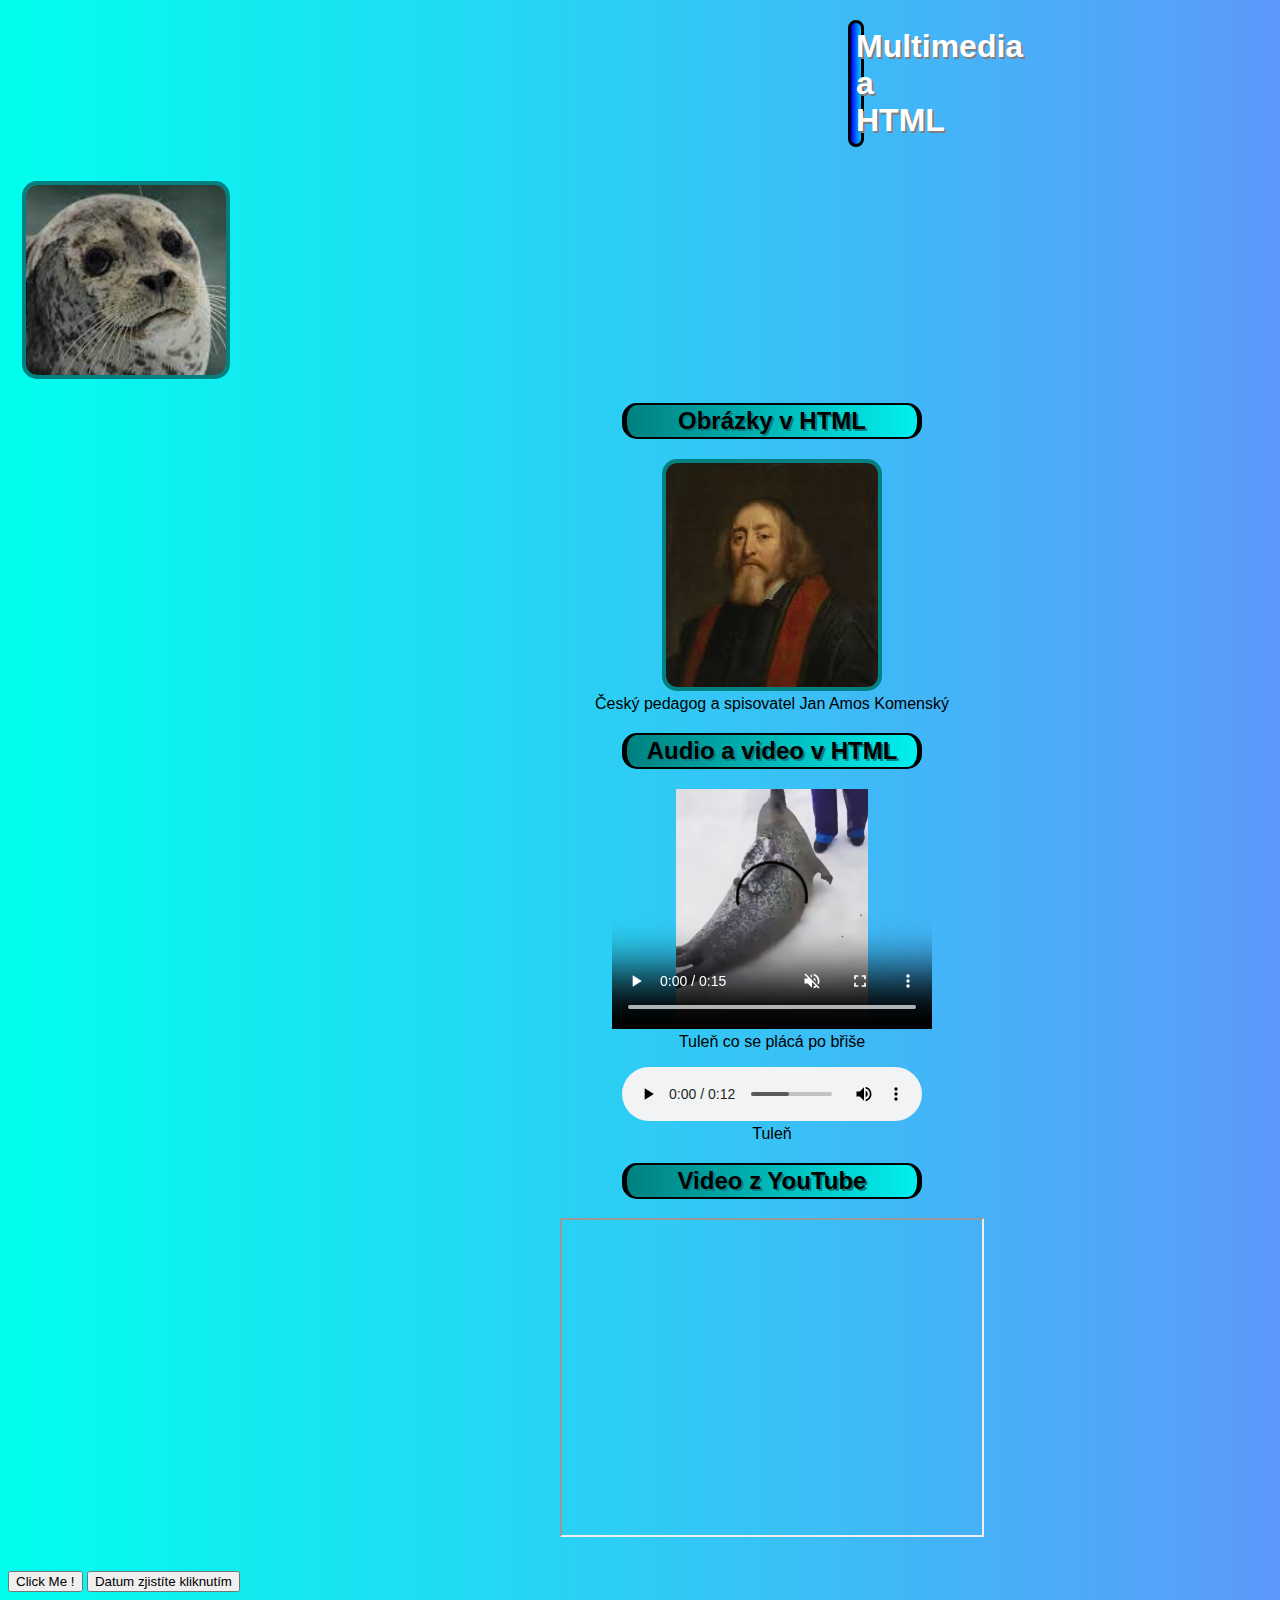
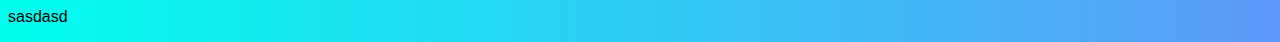
==== multimedia.html @ ccc505d2 "02 - uprava stylu, animace" ====
<!DOCTYPE html>
<html lang="cs">
    <head>
        <title>Multimédia a HTML</title>
        <meta charset="UTF-8">
        <meta name="viewport" content="width=device-width, initial-scale=1">
        <link href="css/styles.css" rel="stylesheet">
        <link href="css/multimedia.css" rel="stylesheet">
    </head>
    <body>
        <header>
            <h1>Multimedia a HTML</h1>
            <div class="mode">
            <button class="button" onclick="zmena()">Přepnout stránku do "Dark Mode".</button>           
            <button class="button" onclick="zmena1()">Přepnout stránku do "Light Mode".</button>
            </div>
            
        </header>
        <main>
            <div class="anim"><img src="./img/tulen.png"></div>
            <h2>Obrázky v HTML</h2>
            <figure>
                <img src="img/komensky.png" alt="Jan Amos Komenský">
                <figcaption>Český pedagog a spisovatel Jan Amos Komenský</figcaption>
            </figure>
            <h2>Audio a video v HTML</h2>
            <div class="uli">
            </div>
            <figure>
                <!--Video-->
                <video width="320" height="240" controls muted>
                    <source src="img/Seal_clapping.mp4" type="video/mp4">
                        Váš prohlížeč tento formát nepodporuje.
                </video>
                <figcaption>Tuleň co se plácá po břiše</figcaption>
            </figure>
                <!--Audio-->
            <figure>
                <audio controls autoplay>
                    <source src="img/seal.wav" type="audio/wav">
                        Váš prohlížeš tento formát nepodporuje.                       
                    </audio>
                    <figcaption>Tuleň</figcaption>
            </figure>
            <h2>Video z YouTube</h2>
            <figure>
            <iframe width="420" height="315" src="https://www.youtube.com/watch?v=tsDxdAdv_Qs"></iframe>
            </figure>
        </main>
        <button type="button" onclick="d()">Click Me !</button>
        <button type="button" onclick="document.getElementById('demo').innerHTML = Date()">Datum zjistíte kliknutím</button>
        <p id="demo"></p>
        <p id="p2">sasdasd</p>
        <script>
            function d() {
            document.getElementById("demo").innerHTML = ":)";
              
            }
            function zmena() {
            document.body.style.backgroundImage = "linear-gradient(to right,rgb(24,23,23), grey)";
            document.body.style.color = "rgb(214, 214, 110)";
            }
            function zmena1() {
            document.body.style.backgroundImage = "linear-gradient(to right,#00ffee, #0062ff9f)";
            document.body.style.color = "black";
                
            }

        </script>
    
    </body>
</html>
---- css/styles.css ----
body {
    font-family: Arial, Helvetica, sans-serif;
}

h1 {
    background-color: #00ccff !important;
    color: white;
    text-align: center;
}
---- css/multimedia.css ----
.mode {

    border: black solid 3px;
    margin-left: 1850px;
    margin-bottom: 10px;
    padding: 10px;
    background-image: repeating-linear-gradient(to right, teal , white, teal);
    border-radius: 15px;
    position: fixed;
    bottom: 0;
}


body {
    background-image: linear-gradient(to right,#00ffee, #0062ff9f);
}

img {
    border: teal 4px solid;
    border-radius: 15px;
    
}

figure {
    text-align: center;
}

img:hover {
    transition: 1s;
    opacity: 0;
}

body {
    background-color: whitesmoke;
    scroll-behavior: smooth;
}

.anim {
    position: relative;
    animation: mymove 5s ;
    animation-timing-function: linear;
}

@keyframes mymove {
    from {left: 0px;}
    to {left: 1300px;}

    
}

main {
    width: 1500px;
    margin: auto;    
    padding: 10px;
    border-radius: 30px;
    border: 4px solid transparent;

    background-origin: border-box;
     
}

h1 {
    margin: 0px 840px;
    background-image: linear-gradient(to left, rgba(49, 49, 226, 0.014), rgb(0, 0, 255));
    border-radius: 40px;
    padding: 5px;
    margin-top: 20px;
    border: black 3px solid;
    margin-bottom: 20px;
    text-shadow: grey 2px 2px;
}

h1:hover {
    background-image: linear-gradient(to left, rgba(255, 7, 7, 0.459), rgb(255, 0, 0));
}

h2 {
    text-align: center;
    background-image: linear-gradient(to left, rgb(3, 240, 240), teal);
    border-radius: 15px;
    margin-left: 600px;
    margin-right: 600px;
    border: black solid;
    border-width: 2px 5px;
    padding: 2px;
    color: black;
    text-shadow: teal 2px 2px;
}
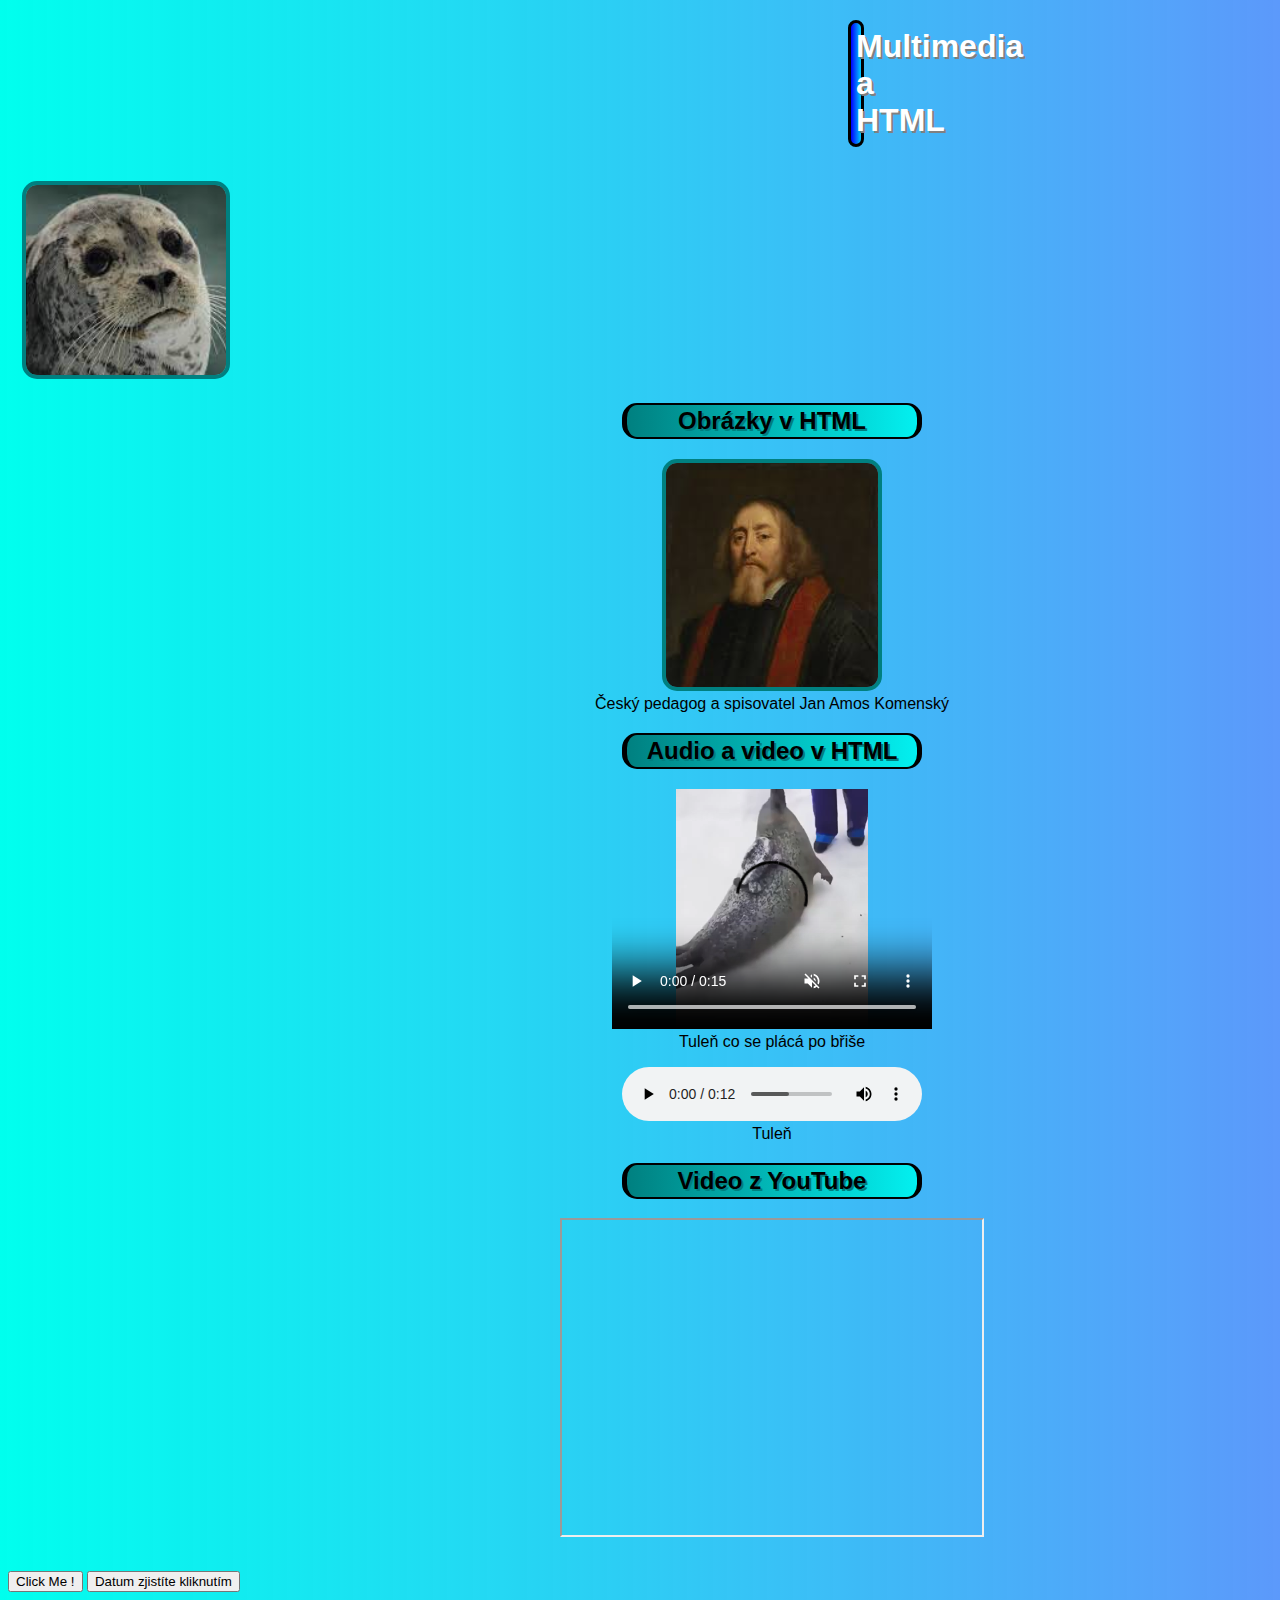
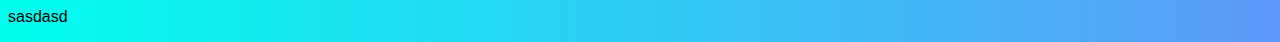
==== commit 7fef6792: "03 - uprava" ====
--- a/multimedia.html
+++ b/multimedia.html
@@ -1,72 +1,70 @@
-<!DOCTYPE html>
-<html lang="cs">
-    <head>
-        <title>Multimédia a HTML</title>
-        <meta charset="UTF-8">
-        <meta name="viewport" content="width=device-width, initial-scale=1">
-        <link href="css/styles.css" rel="stylesheet">
-        <link href="css/multimedia.css" rel="stylesheet">
-    </head>
-    <body>
-        <header>
-            <h1>Multimedia a HTML</h1>
-            <div class="mode">
-            <button class="button" onclick="zmena()">Přepnout stránku do "Dark Mode".</button>           
-            <button class="button" onclick="zmena1()">Přepnout stránku do "Light Mode".</button>
-            </div>
-            
-        </header>
-        <main>
-            <div class="anim"><img src="./img/tulen.png"></div>
-            <h2>Obrázky v HTML</h2>
-            <figure>
-                <img src="img/komensky.png" alt="Jan Amos Komenský">
-                <figcaption>Český pedagog a spisovatel Jan Amos Komenský</figcaption>
-            </figure>
-            <h2>Audio a video v HTML</h2>
-            <div class="uli">
-            </div>
-            <figure>
-                <!--Video-->
-                <video width="320" height="240" controls muted>
-                    <source src="img/Seal_clapping.mp4" type="video/mp4">
-                        Váš prohlížeč tento formát nepodporuje.
-                </video>
-                <figcaption>Tuleň co se plácá po břiše</figcaption>
-            </figure>
-                <!--Audio-->
-            <figure>
-                <audio controls autoplay>
-                    <source src="img/seal.wav" type="audio/wav">
-                        Váš prohlížeš tento formát nepodporuje.                       
-                    </audio>
-                    <figcaption>Tuleň</figcaption>
-            </figure>
-            <h2>Video z YouTube</h2>
-            <figure>
-            <iframe width="420" height="315" src="https://www.youtube.com/watch?v=tsDxdAdv_Qs"></iframe>
-            </figure>
-        </main>
-        <button type="button" onclick="d()">Click Me !</button>
-        <button type="button" onclick="document.getElementById('demo').innerHTML = Date()">Datum zjistíte kliknutím</button>
-        <p id="demo"></p>
-        <p id="p2">sasdasd</p>
-        <script>
-            function d() {
-            document.getElementById("demo").innerHTML = ":)";
-              
-            }
-            function zmena() {
-            document.body.style.backgroundImage = "linear-gradient(to right,rgb(24,23,23), grey)";
-            document.body.style.color = "rgb(214, 214, 110)";
-            }
-            function zmena1() {
-            document.body.style.backgroundImage = "linear-gradient(to right,#00ffee, #0062ff9f)";
-            document.body.style.color = "black";
-                
-            }
-
-        </script>
-    
-    </body>
+<!DOCTYPE html>
+<html lang="cs">
+    <head>
+        <title>Multimédia a HTML</title>
+        <meta charset="UTF-8">
+        <meta name="viewport" content="width=device-width, initial-scale=1">
+        <link href="css/styles.css" rel="stylesheet">
+        <link href="css/multimedia.css" rel="stylesheet">
+    </head>
+    <body>
+        <header>
+            <h1>Multimedia a HTML</h1>
+            <div class="mode">
+            <button class="button" onclick="zmena()">Přepnout stránku do "Dark Mode".</button>           
+            <button class="button" onclick="zmena1()">Přepnout stránku do "Light Mode".</button>
+            </div>
+            
+        </header>
+        <main>
+            <div class="anim"><img src="./img/tulen.png"></div>
+            <h2>Obrázky v HTML</h2>
+            <figure>
+                <img src="img/komensky.png" alt="Jan Amos Komenský">
+                <figcaption>Český pedagog a spisovatel Jan Amos Komenský</figcaption>
+            </figure>
+            <h2>Audio a video v HTML</h2>
+            <figure>
+                <!--Video-->
+                <video width="320" height="240" controls muted>
+                    <source src="img/Seal_clapping.mp4" type="video/mp4">
+                        Váš prohlížeč tento formát nepodporuje.
+                </video>
+                <figcaption>Tuleň co se plácá po břiše</figcaption>
+            </figure>
+                <!--Audio-->
+            <figure>
+                <audio controls autoplay>
+                    <source src="img/seal.wav" type="audio/wav">
+                        Váš prohlížeš tento formát nepodporuje.                       
+                    </audio>
+                    <figcaption>Tuleň</figcaption>
+            </figure>
+            <h2>Video z YouTube</h2>
+            <figure>
+            <iframe width="420" height="315" src="https://www.youtube.com/watch?v=tsDxdAdv_Qs"></iframe>
+            </figure>
+        </main>
+        <button type="button" onclick="d()">Click Me !</button>
+        <button type="button" onclick="document.getElementById('demo').innerHTML = Date()">Datum zjistíte kliknutím</button>
+        <p id="demo"></p>
+        <p id="p2">sasdasd</p>
+        <script>
+            function d() {
+            document.getElementById("demo").innerHTML = ":)";
+              
+            }
+            function zmena() {
+            document.body.style.backgroundImage = "linear-gradient(to right,rgb(24,23,23), grey)";
+            document.body.style.color = "rgb(214, 214, 110)";
+            }
+            function zmena1() {
+            document.body.style.backgroundImage = "linear-gradient(to right,#00ffee, #0062ff9f)";
+            document.body.style.color = "black";
+                
+            }
+
+        </script>
+    
+    </body>
 </html>--- a/css/styles.css
+++ b/css/styles.css
@@ -1,9 +1,9 @@
-body {
-    font-family: Arial, Helvetica, sans-serif;
-}
-
-h1 {
-    background-color: #00ccff !important;
-    color: white;
-    text-align: center;
+body {
+    font-family: Arial, Helvetica, sans-serif;
+}
+
+h1 {
+    background-color: #00ccff !important;
+    color: white;
+    text-align: center;
 }--- a/css/multimedia.css
+++ b/css/multimedia.css
@@ -1,88 +1,90 @@
-.mode {
-
-    border: black solid 3px;
-    margin-left: 1850px;
-    margin-bottom: 10px;
-    padding: 10px;
-    background-image: repeating-linear-gradient(to right, teal , white, teal);
-    border-radius: 15px;
-    position: fixed;
-    bottom: 0;
-}
-
-
-body {
-    background-image: linear-gradient(to right,#00ffee, #0062ff9f);
-}
-
-img {
-    border: teal 4px solid;
-    border-radius: 15px;
-    
-}
-
-figure {
-    text-align: center;
-}
-
-img:hover {
-    transition: 1s;
-    opacity: 0;
-}
-
-body {
-    background-color: whitesmoke;
-    scroll-behavior: smooth;
-}
-
-.anim {
-    position: relative;
-    animation: mymove 5s ;
-    animation-timing-function: linear;
-}
-
-@keyframes mymove {
-    from {left: 0px;}
-    to {left: 1300px;}
-
-    
-}
-
-main {
-    width: 1500px;
-    margin: auto;    
-    padding: 10px;
-    border-radius: 30px;
-    border: 4px solid transparent;
-
-    background-origin: border-box;
-     
-}
-
-h1 {
-    margin: 0px 840px;
-    background-image: linear-gradient(to left, rgba(49, 49, 226, 0.014), rgb(0, 0, 255));
-    border-radius: 40px;
-    padding: 5px;
-    margin-top: 20px;
-    border: black 3px solid;
-    margin-bottom: 20px;
-    text-shadow: grey 2px 2px;
-}
-
-h1:hover {
-    background-image: linear-gradient(to left, rgba(255, 7, 7, 0.459), rgb(255, 0, 0));
-}
-
-h2 {
-    text-align: center;
-    background-image: linear-gradient(to left, rgb(3, 240, 240), teal);
-    border-radius: 15px;
-    margin-left: 600px;
-    margin-right: 600px;
-    border: black solid;
-    border-width: 2px 5px;
-    padding: 2px;
-    color: black;
-    text-shadow: teal 2px 2px;
-}
+.mode {
+
+    border: black solid 3px;
+    margin-left: 1850px;
+    margin-bottom: 10px;
+    padding: 10px;
+    background-image: repeating-linear-gradient(to right, teal , white, teal);
+    border-radius: 15px;
+    position: fixed;
+    bottom: 0;
+}
+
+
+body {
+    background-image: linear-gradient(to right,#00ffee, #0062ff9f);
+}
+
+img {
+    border: teal 4px solid;
+    border-radius: 15px;
+    transition: 2s;
+    
+}
+
+figure {
+    text-align: center;
+}
+
+img:hover {
+    transition: 1s;
+    opacity: 1;
+    transform: scale(1.5);
+}
+
+body {
+    background-color: whitesmoke;
+    scroll-behavior: smooth;
+}
+
+.anim {
+    position: relative;
+    animation: mymove 5s ;
+    animation-timing-function: linear;
+}
+
+@keyframes mymove {
+    from {left: 0px;}
+    to {left: 1300px;}
+
+    
+}
+
+main {
+    width: 1500px;
+    margin: auto;    
+    padding: 10px;
+    border-radius: 30px;
+    border: 4px solid transparent;
+
+    background-origin: border-box;
+     
+}
+
+h1 {
+    margin: 0px 840px;
+    background-image: linear-gradient(to left, rgba(49, 49, 226, 0.014), rgb(0, 0, 255));
+    border-radius: 40px;
+    padding: 5px;
+    margin-top: 20px;
+    border: black 3px solid;
+    margin-bottom: 20px;
+    text-shadow: grey 2px 2px;
+}
+
+h1:hover {
+    background-image: linear-gradient(to left, rgba(255, 7, 7, 0.459), rgb(255, 0, 0));
+}
+
+h2 {
+    text-align: center;
+    background-image: linear-gradient(to left, rgb(3, 240, 240), teal);
+    border-radius: 15px;
+    margin-left: 600px;
+    margin-right: 600px;
+    border: black solid;
+    border-width: 2px 5px;
+    padding: 2px;
+    color: black;
+    text-shadow: teal 2px 2px;
+}
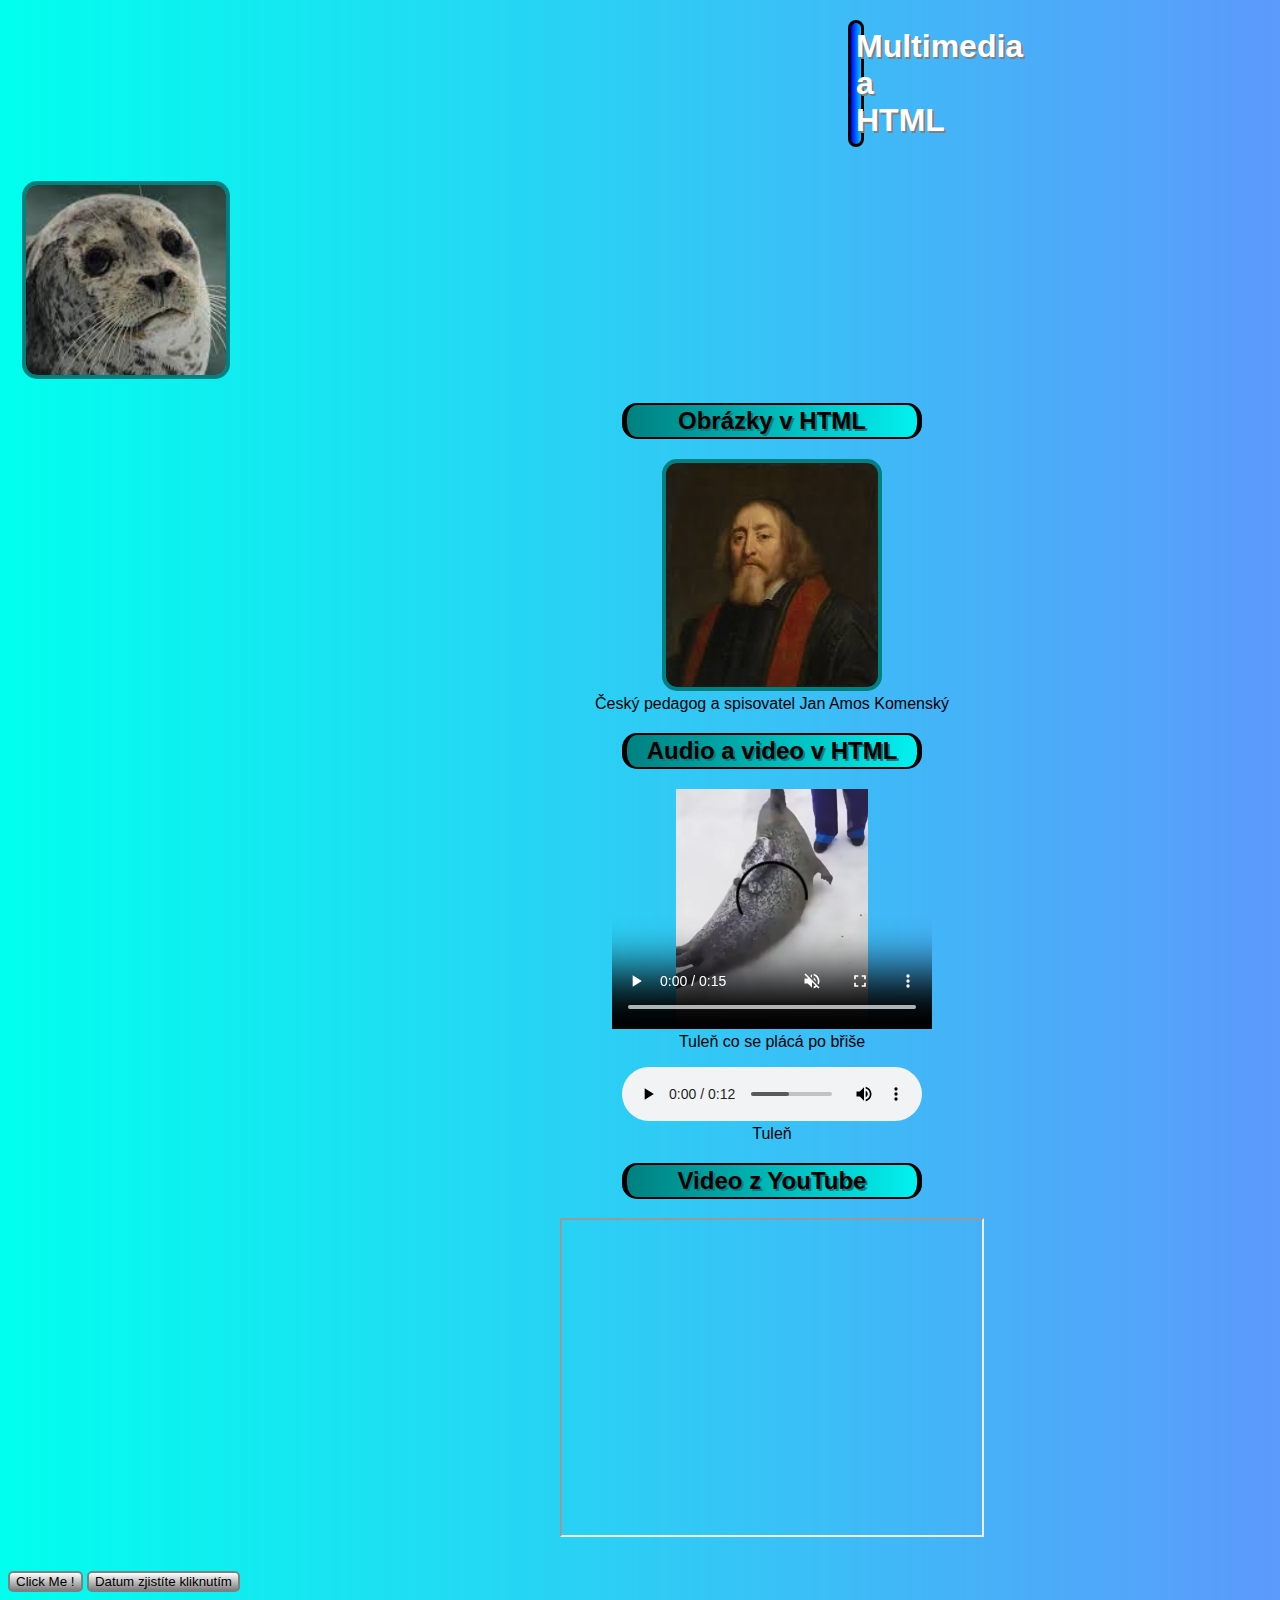
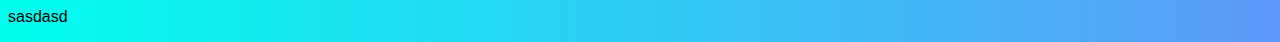
==== commit 466c5df6: "04 - Priprava fotogalerie" ====
--- a/multimedia.html
+++ b/multimedia.html
@@ -6,6 +6,8 @@
         <meta name="viewport" content="width=device-width, initial-scale=1">
         <link href="css/styles.css" rel="stylesheet">
         <link href="css/multimedia.css" rel="stylesheet">
+        <link rel="icon" href="img/tulen.png" type="image/png" sizes="24x24">
+
     </head>
     <body>
         <header>
@@ -17,7 +19,7 @@
             
         </header>
         <main>
-            <div class="anim"><img src="./img/tulen.png"></div>
+            <div class="anim"><a href="https://cs.wikipedia.org/wiki/Tule%C5%88_obecn%C3%BD" target="_blank"><img src="./img/tulen.png"></a></div>
             <h2>Obrázky v HTML</h2>
             <figure>
                 <img src="img/komensky.png" alt="Jan Amos Komenský">
@@ -52,10 +54,11 @@
         <script>
             function d() {
             document.getElementById("demo").innerHTML = ":)";
+            window.alert('kys :)');
               
             }
             function zmena() {
-            document.body.style.backgroundImage = "linear-gradient(to right,rgb(24,23,23), grey)";
+            document.body.style.backgroundImage = "linear-gradient(to bottom right ,rgb(24,23,23), rgb(24,23,28)";
             document.body.style.color = "rgb(214, 214, 110)";
             }
             function zmena1() {
--- a/css/multimedia.css
+++ b/css/multimedia.css
@@ -4,12 +4,29 @@
     margin-left: 1850px;
     margin-bottom: 10px;
     padding: 10px;
-    background-image: repeating-linear-gradient(to right, teal , white, teal);
+    background-image: linear-gradient(to bottom, grey, white);
     border-radius: 15px;
     position: fixed;
     bottom: 0;
+    margin-right: 10px;
 }
 
+button {
+    background-image: linear-gradient(to bottom, white, grey);
+    border: grey solid 2px;
+    border-radius: 5px;
+    
+}
+
+button:hover {
+    transform: scale(1.1);
+    cursor: pointer;
+    transition: 50ms;
+}
+
+button:active {
+    transform: scaleY(0.9);
+}
 
 body {
     background-image: linear-gradient(to right,#00ffee, #0062ff9f);
@@ -30,6 +47,8 @@
     transition: 1s;
     opacity: 1;
     transform: scale(1.5);
+    border: rgb(235, 38, 38) 4px solid ;
+    
 }
 
 body {
@@ -39,8 +58,8 @@
 
 .anim {
     position: relative;
-    animation: mymove 5s ;
-    animation-timing-function: linear;
+    animation: mymove 10s ;
+    animation-timing-function: steps(1,1);
 }
 
 @keyframes mymove {
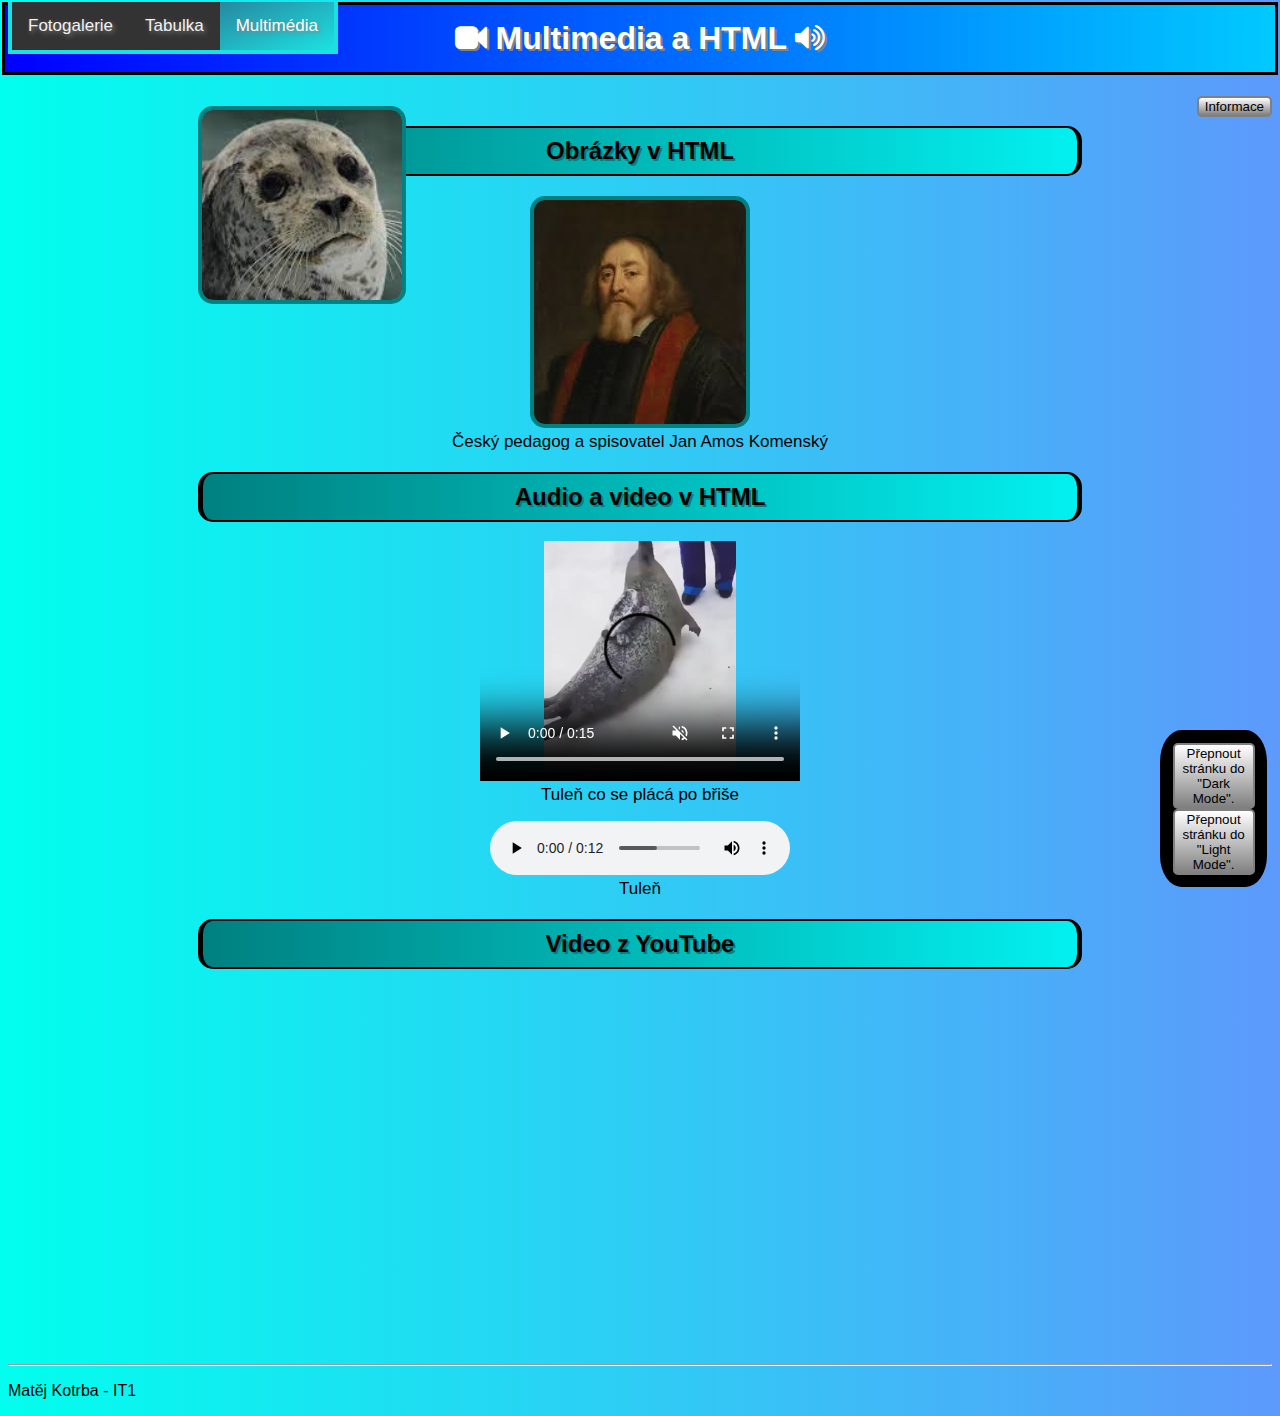
==== commit 6696326c: "Add files via upload" ====
--- a/multimedia.html
+++ b/multimedia.html
@@ -6,20 +6,35 @@
         <meta name="viewport" content="width=device-width, initial-scale=1">
         <link href="css/styles.css" rel="stylesheet">
         <link href="css/multimedia.css" rel="stylesheet">
-        <link rel="icon" href="img/tulen.png" type="image/png" sizes="24x24">
+        <link rel="icon" href="img/tulen-upraveny.png" type="image/png" sizes="50x50">
+        <link rel="stylesheet" href="https://cdnjs.cloudflare.com/ajax/libs/font-awesome/4.7.0/css/font-awesome.css"
+        integrity="sha512-5A8nwdMOWrSz20fDsjczgUidUBR8liPYU+WymTZP1lmY9G6Oc7HlZv156XqnsgNUzTyMefFTcsFH/tnJE/+xBg=="
+        crossorigin="anonymous" />
+        <link rel="stylesheet" href="https://cdnjs.cloudflare.com/ajax/libs/animate.css/4.1.1/animate.min.css" />
 
     </head>
+     
     <body>
+        
+    <!--Horní navigační lišta-->
+        <div class="topnav">
+            <a href="./galerie/index.html">Fotogalerie</a>
+            <a href="./index.html">Tabulka</a>
+            <a class="active" href="#">Multimédia</a>
+          </div>
         <header>
-            <h1>Multimedia a HTML</h1>
+            <h1 class="animate__animated animate__backInDown"><i class="fa fa-video-camera" aria-hidden="true"></i>
+                 Multimedia a HTML <i class="fa fa-volume-up" aria-hidden="true"></i>
+            </h1>
             <div class="mode">
             <button class="button" onclick="zmena()">Přepnout stránku do "Dark Mode".</button>           
             <button class="button" onclick="zmena1()">Přepnout stránku do "Light Mode".</button>
             </div>
-            
+            <button class="info" type="button" onclick="d()">Informace</button>            
         </header>
+           
         <main>
-            <div class="anim"><a href="https://cs.wikipedia.org/wiki/Tule%C5%88_obecn%C3%BD" target="_blank"><img src="./img/tulen.png"></a></div>
+            <div class="anim"><a href="https://cs.wikipedia.org/wiki/Tule%C5%88_obecn%C3%BD" target="_blank"><img class="tulen" src="./img/tulen.png" alt="Tuleň Obecný"></a></div>
             <h2>Obrázky v HTML</h2>
             <figure>
                 <img src="img/komensky.png" alt="Jan Amos Komenský">
@@ -36,7 +51,7 @@
             </figure>
                 <!--Audio-->
             <figure>
-                <audio controls autoplay>
+                <audio controls>
                     <source src="img/seal.wav" type="audio/wav">
                         Váš prohlížeš tento formát nepodporuje.                       
                     </audio>
@@ -44,17 +59,23 @@
             </figure>
             <h2>Video z YouTube</h2>
             <figure>
-            <iframe width="420" height="315" src="https://www.youtube.com/watch?v=tsDxdAdv_Qs"></iframe>
+            <iframe width="420" height="315" src="https://www.youtube.com/watch?v=tsDxdAdv_Qs" frameborder="0"
+            gesture="media" allow="autoplay; encrypted-media" allowfullscreen></iframe>
             </figure>
+            <img class="tajemstvi" src="./img/tajemstvi1.png" alt="Tajemstvi"  width="300">
         </main>
-        <button type="button" onclick="d()">Click Me !</button>
-        <button type="button" onclick="document.getElementById('demo').innerHTML = Date()">Datum zjistíte kliknutím</button>
+        <footer>
+            <hr>
+            <p>Matěj Kotrba - IT1</p>
+
+        <!--<button type="button" onclick="document.getElementById('demo').innerHTML = Date()">Datum zjistíte kliknutím</button>
         <p id="demo"></p>
-        <p id="p2">sasdasd</p>
+        <p id="p2">sasdasd</p>-->
+        
         <script>
             function d() {
-            document.getElementById("demo").innerHTML = ":)";
-            window.alert('kys :)');
+            //document.getElementById("demo").innerHTML = ":)";//
+            window.alert('Je možné, že neuvidíte video z YouTube kvůli zabezpečení vašeho prohlížeče.');
               
             }
             function zmena() {
@@ -68,6 +89,6 @@
             }
 
         </script>
-    
+        </footer>
     </body>
 </html>--- a/css/styles.css
+++ b/css/styles.css
@@ -6,4 +6,147 @@
     background-color: #00ccff !important;
     color: white;
     text-align: center;
+    /*margin: 0px 840px;*/
+    background-image: linear-gradient(to left, rgba(49, 49, 226, 0.014), rgb(0, 0, 255));
+    /*border-radius: 40px;*/
+    padding: 15px;
+    /*margin-top: 20px;*/
+    border: black 3px solid;
+    /*margin-bottom: 20px;*/
+    text-shadow: grey 2px 2px;
+    margin-top: -0.5%;
+    margin-left: -0.5%;
+    margin-right: -0.5%;
+}
+.mode {
+
+    border: black solid 5px;
+    margin-left: 90%;
+    margin-bottom: 1%;
+    padding: 0.6%;
+    background-color: black;
+    border-radius: 20%;
+    position: fixed;
+    bottom: 0;
+    margin-right: 1%;
+    
+}
+
+button {
+    background-image: linear-gradient(to bottom, white, grey);
+    border: grey solid 2px;
+    border-radius: 5px;
+    
+}
+
+button:hover {
+    transform: scale(1.1);
+    cursor: pointer;
+    transition: 50ms;
+}
+
+button:active {
+    transform: scaleY(0.9);
+}
+
+body {
+    background-image: linear-gradient(to right,#00ffee, #0062ff9f);
+}
+
+img {
+    border: teal 4px solid;
+    border-radius: 15px;
+    transition: 2s;
+    z-index: 2;
+    
+}
+
+figure {
+    text-align: center;
+}
+
+img:hover {
+    transition: 1s;
+    opacity: 1;
+    transform: scale(1.5);
+    border: rgb(235, 38, 38) 4px solid ;
+    
+}
+
+body {
+    background-color: whitesmoke;
+    scroll-behavior: smooth;
+}
+
+
+main {
+    width: 70%;
+    margin: auto;    
+    padding: 0.5%;
+    border-radius: 30px;
+    border: 4px solid transparent;
+
+    background-origin: border-box;
+     
+}
+
+h2 {
+    text-align: center;
+    background-image: linear-gradient(to left, rgb(3, 240, 240), teal);
+    border-radius: 15px;
+    border: black solid;
+    border-width: 2px 5px;
+    padding: 1%;
+    color: black;
+    text-shadow: teal 2px 2px;
+}
+
+/* Add a black background color to the top navigation */
+.topnav {
+    background-color: #333;
+    overflow: hidden;
+    position: fixed;
+    z-index: 1;
+    border-right: rgb(27, 226, 226) solid 4px;
+    border-left: rgb(27, 226, 226) solid 4px;
+    border-bottom: rgb(27, 226, 226) solid 4px;
+    text-shadow: grey 2px 2px 5px;
+  }
+  
+  /* Style the links inside the navigation bar */
+  .topnav a {
+    float: left;
+    color: #f2f2f2;
+    text-align: center;
+    padding: 14px 16px;
+    text-decoration: none;
+    font-size: 17px;
+  }
+  
+  /* Change the color of links on hover */
+  .topnav a:hover {
+    background-color: rgb(185, 185, 185);
+    color: black;
+  }
+  
+  /* Add a color to the active/current link */
+  .topnav a.active {
+    background-image: linear-gradient(to bottom right, rgba(32, 190, 230, 0.61), rgb(27, 226, 226));
+    color: white;
+  }
+
+  @keyframes tulen_border {
+    from {border-color: white;}
+    to {border-color: black;}
+    from {background-color: black;}
+    to {background-color: white;}   
+}
+
+.mode {
+    animation: tulen_border 4s infinite linear;
+    animation-direction: alternate;
+}
+
+.info {
+    float: right;
 }--- a/css/multimedia.css
+++ b/css/multimedia.css
@@ -1,109 +1,31 @@
-.mode {
-
-    border: black solid 3px;
-    margin-left: 1850px;
-    margin-bottom: 10px;
-    padding: 10px;
-    background-image: linear-gradient(to bottom, grey, white);
-    border-radius: 15px;
-    position: fixed;
-    bottom: 0;
-    margin-right: 10px;
+.anim {
+    position: absolute;
+    animation: mymove 10s;
+    animation-timing-function: steps(1,1);
+    z-index: 0 !important;
+    animation-fill-mode: backwards;
 }
 
-button {
-    background-image: linear-gradient(to bottom, white, grey);
-    border: grey solid 2px;
-    border-radius: 5px;
+@keyframes mymove {
+    from {left: -20%;}
+    to {left: 100%;}
+}
+
+.tajemstvi {
+    opacity: 0;
+    transition: 3s;
+    overflow: hidden;
+    border: none !important;
+}
+
+.tajemstvi:hover {
+    opacity: 0.8;
+    transition: 25s;
+    border: none;
     
 }
 
-button:hover {
-    transform: scale(1.1);
-    cursor: pointer;
-    transition: 50ms;
-}
-
-button:active {
-    transform: scaleY(0.9);
-}
-
-body {
-    background-image: linear-gradient(to right,#00ffee, #0062ff9f);
-}
-
-img {
-    border: teal 4px solid;
-    border-radius: 15px;
-    transition: 2s;
+figcaption {
+    font-size: 17px;
     
-}
-
-figure {
-    text-align: center;
-}
-
-img:hover {
-    transition: 1s;
-    opacity: 1;
-    transform: scale(1.5);
-    border: rgb(235, 38, 38) 4px solid ;
-    
-}
-
-body {
-    background-color: whitesmoke;
-    scroll-behavior: smooth;
-}
-
-.anim {
-    position: relative;
-    animation: mymove 10s ;
-    animation-timing-function: steps(1,1);
-}
-
-@keyframes mymove {
-    from {left: 0px;}
-    to {left: 1300px;}
-
-    
-}
-
-main {
-    width: 1500px;
-    margin: auto;    
-    padding: 10px;
-    border-radius: 30px;
-    border: 4px solid transparent;
-
-    background-origin: border-box;
-     
-}
-
-h1 {
-    margin: 0px 840px;
-    background-image: linear-gradient(to left, rgba(49, 49, 226, 0.014), rgb(0, 0, 255));
-    border-radius: 40px;
-    padding: 5px;
-    margin-top: 20px;
-    border: black 3px solid;
-    margin-bottom: 20px;
-    text-shadow: grey 2px 2px;
-}
-
-h1:hover {
-    background-image: linear-gradient(to left, rgba(255, 7, 7, 0.459), rgb(255, 0, 0));
-}
-
-h2 {
-    text-align: center;
-    background-image: linear-gradient(to left, rgb(3, 240, 240), teal);
-    border-radius: 15px;
-    margin-left: 600px;
-    margin-right: 600px;
-    border: black solid;
-    border-width: 2px 5px;
-    padding: 2px;
-    color: black;
-    text-shadow: teal 2px 2px;
-}
+}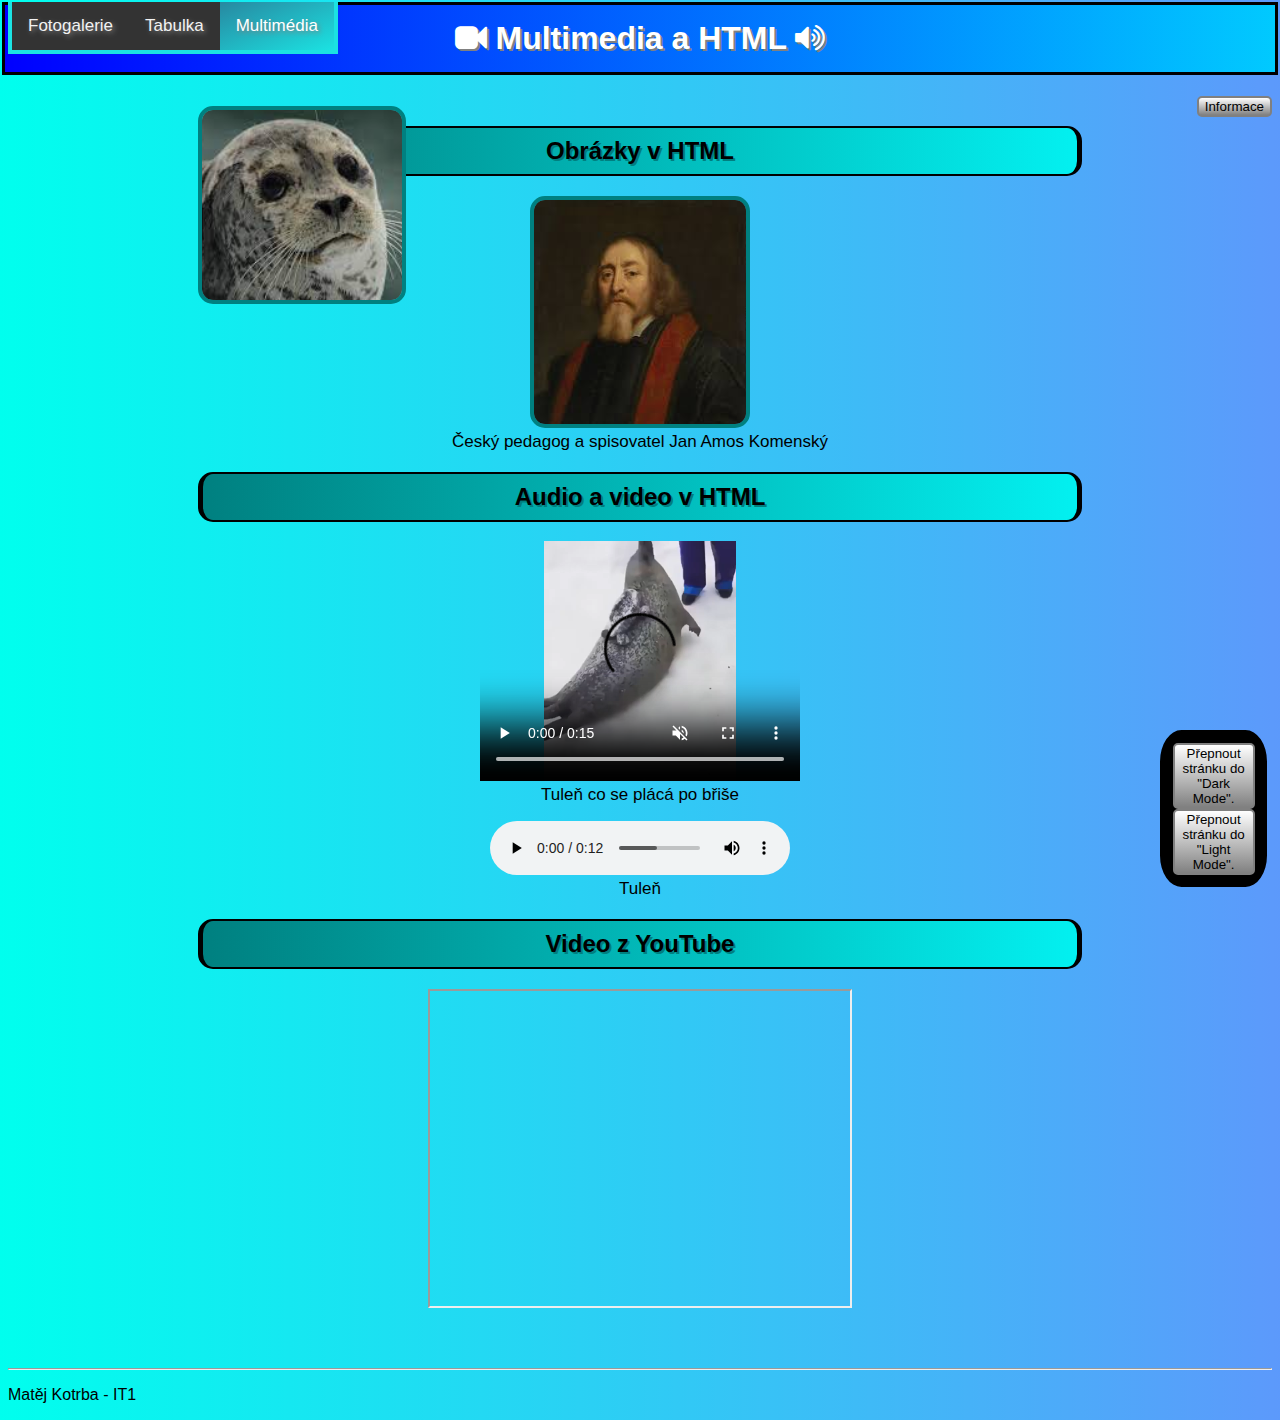
==== commit 2c26287e: "07 - Uprava" ====
--- a/multimedia.html
+++ b/multimedia.html
@@ -59,9 +59,9 @@
             </figure>
             <h2>Video z YouTube</h2>
             <figure>
-            <iframe width="420" height="315" src="https://www.youtube.com/watch?v=tsDxdAdv_Qs" frameborder="0"
-            gesture="media" allow="autoplay; encrypted-media" allowfullscreen></iframe>
+            <iframe width="420" height="315" src="https://www.youtube.com/watch?v=tsDxdAdv_Qs"></iframe>
             </figure>
+
             <img class="tajemstvi" src="./img/tajemstvi1.png" alt="Tajemstvi"  width="300">
         </main>
         <footer>
